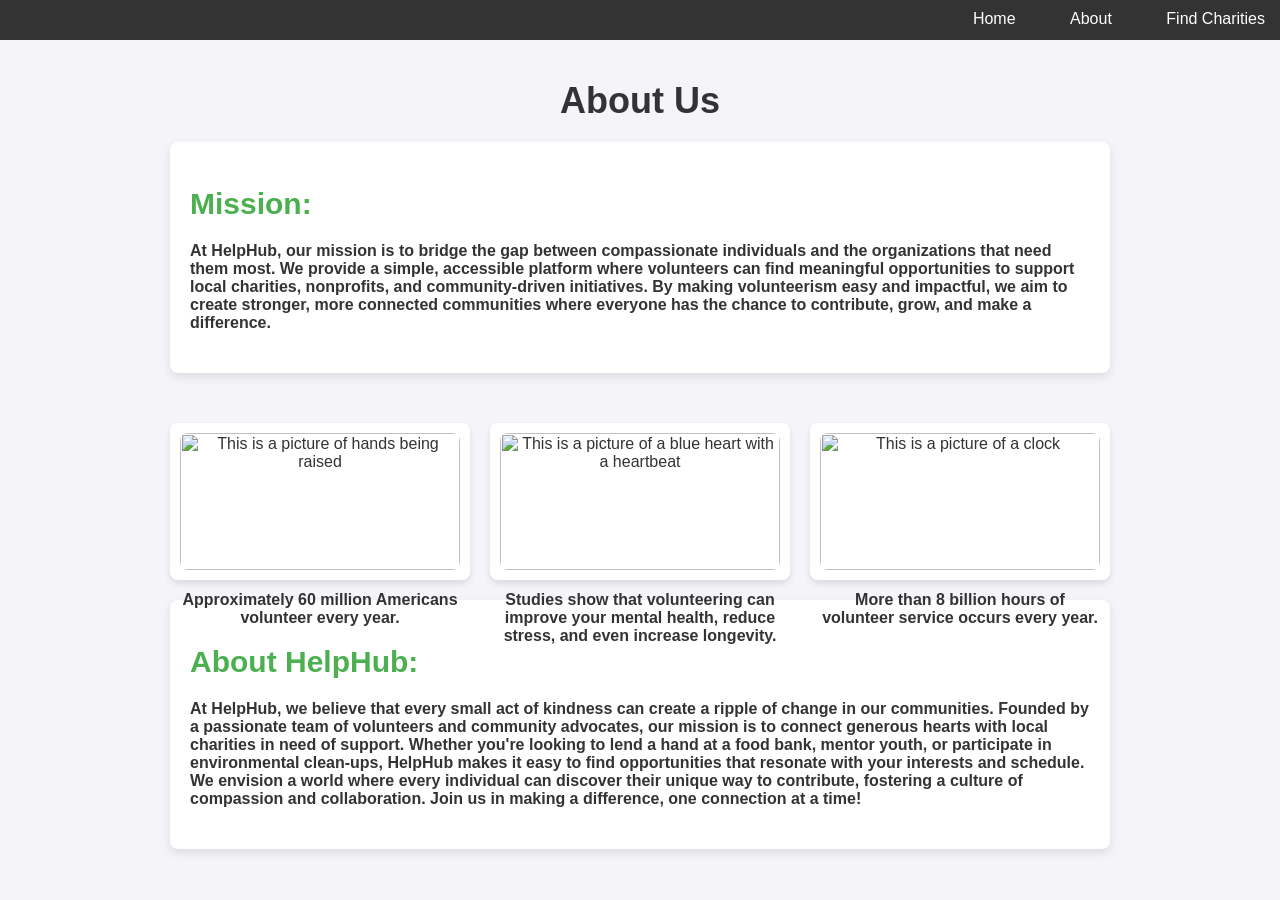
==== about.html @ 6dad2690 "Add files via upload" ====
<html>

<head>
    <title>HelpHub</title> 
    <!--<link rel="stylesheet" href="style.css">-->
</head>
<body>
    
    
     <ul id="navbar">
        <li><a href="index.html">Home</a></li>
        <li><a href="about.html">About</a></li>
        <li><a href="find.html">Find Charities</a></li>
        <link rel="stylesheet" href="style.css">
    </ul>
    <div class="titles"><h1>About Us</h1></div>
    
    <div class="about-section">
        <h2>Mission:</h2>
        <h4> At HelpHub, our mission is to bridge the gap between compassionate individuals 
        and the organizations that need them most. 
        We provide a simple, accessible platform where volunteers can find meaningful 
        opportunities to support local charities, nonprofits, and community-driven initiatives. 
        By making volunteerism easy and impactful, we aim to create stronger, more connected communities where 
        everyone has the chance to contribute, grow, and make a difference.</h4>
    </div>
    <div class="image-gallery">
        <div class="image-item">
             <img src="images/bluehands.jpeg" height="200" alt="This is a picture of hands being raised">
         <h4>Approximately 60 million Americans volunteer every year.</h4>
        </div>
        <div class="image-item">
            <img src="images/blueheart.png" height="200" alt="This is a picture of a blue heart with a heartbeat">
            <h4>Studies show that volunteering can improve your mental health, reduce stress, and even increase longevity.</h4>
       </div>
       <div class="image-item">
             <img src="images/blueclock.png" height="200" alt="This is a picture of a clock">
            <h4>More than 8 billion hours of volunteer service occurs every year.</h4>
        </div>
    </div>
    
    <div class="about-section">
        <h2>About HelpHub:</h2>
        <h4>At HelpHub, we believe that every small act of kindness 
        can create a ripple of change in our communities. 
        Founded by a passionate team of volunteers and community advocates, 
        our mission is to connect generous hearts with local charities in need of support. 
        Whether you're looking to lend a hand at a food bank, mentor youth, or participate in environmental 
        clean-ups, HelpHub makes it easy to find opportunities that resonate with your interests and schedule. 
        We envision a world where every individual can discover their unique way to contribute, fostering a 
        culture of compassion and collaboration. Join us in making a difference, one connection at a time! </h4>
    </div>
    
</body>
</html>
---- style.css ----
body{
    font-family: 'Arial', sans-serif;
    margin: 0;
    padding: 0;
    background-color: #f4f4f9; /* Light background color */
    color: #333; /* Dark text for readability */
}

/* Reset default styles for the list */
ul#navbar {
    list-style: none;        /* Remove default list styling */
    padding: 0;              /* Remove default padding */
    margin: 0;               /* Remove default margin */
    background-color: #333;  /* Set background color of the navbar */
    text-align: right;       /* Align the navbar items to the right */
    height: 40px;            /* Make the navbar skinnier by setting a fixed height */
}

/* Style the list items to be inline (horizontal) */
ul#navbar li {
    display: inline;         /* Make list items display horizontally */
    margin-left: 20px;       /* Add space between the list items */
}

/* Style the links inside the navbar */
ul#navbar li a {
    color: white;            /* White text color */
    text-decoration: none;   /* Remove the underline from links */
    font-size: 16px;         /* Font size for the links */
    padding: 10px 15px;      /* Add padding around the link text */
    display: inline-block;   /* Make links block-level elements for better padding behavior */
    border-radius: 5px;      /* Round the corners of the links */
    transition: background-color 0.3s ease; /* Smooth background transition on hover */
}

/* Change the link's background color when hovered */
ul#navbar li a:hover {
    background-color: #555;  /* Darker background color on hover */
}



/* Home Page */
.container {
    width: 100%;
    display: flex;
    flex-direction: column; /* Stack the content sections vertically */
    padding: 20px;
    gap: 20px; /* Space between items */
    min-height: 100vh; /* Ensures it takes full height of the viewport */
  }
  
  /* Content section where all text blocks are placed */
  .content {
    display: flex; /* Flex container for horizontal layout */
    flex-direction: row; /* Items will be arranged in a row */
    justify-content: flex-start;
    align-items: flex-start;
    gap: 20px; /* Creates space between the blocks */
    width: 50%;
  }
  .left-column{
    display: flex;
    flex-direction: column;
    gap: 10px;
  }
#welcome {
    font-size: 45px;               
    color: #fff;                   /* White text color */
    background: linear-gradient(#007BFF, #4CAF50);     /* Gradient background */
    padding: 15px 25px;            /* Reduced padding around the text */
    border-radius: 10px;           /* Rounded corners */
    text-align: center;              /* Center the text */
    width: 250px;                  /* Set a fixed width for the box */
    margin: 20px 10px;                /* Vertical margin */
    box-shadow: 0 4px 8px rgba(0, 0, 0, 0.1);  /* Subtle shadow around the box */
    flex: 0 0 auto;
}

.elegant-quote {
    font-size: 1.6rem;
    font-style: italic;
    line-height: 1.6;
    padding: 10px;
    margin: 20px 0px;
    max-width: 98%; /* Adjust the width to your preference */
    background-color: #f9f9f9;
    color: #333;
    position: relative;
    border-left: 5px solid #3498db; /* Blue vertical line for emphasis */
    font-family: 'Georgia', serif;
    text-align: left;
    box-shadow: 0 6px 12px rgba(0, 0, 0, 0.1);
    border-radius: 8px;
    flex: 0 0 auto;
  }
  
  .elegant-quote::before {
    content: "";
    position: absolute;
    top: 0;
    left: 0;
    width: 50%;
    height: 4px;
    background-color: #3498db; /* Matching color to the border */
    border-radius: 4px;
  }
  
  .elegant-quote::after {
    content: "";
    position: absolute;
    bottom: 0;
    left: 0;
    width: 70%;
    height: 4px;
    background-color: #3498db; /* Matching color to the border */
    border-radius: 4px;
  }
  

/* About HelpHub Section Styling */
#home-about{
    width: 550px; /* Fixed width for the third text */
    height: 300px;
    background-color: #fff;
    padding: 50px;
    font-size: 1rem;
    font-style: normal;
    border-radius: 8px;
    flex: 0 0 auto; /* Prevent this element from growing or shrinking */

    margin-left: 120px;
    margin-top: 90px;
}



/* Heading Styling */
#home-about h2 {
    font-size: 32px;                      /* Large heading font */
    color: #333;                          /* Dark text for the heading */
    font-weight: bold;                    /* Bold heading */
    margin-bottom: 20px;                  /* Space below the heading */
}

/* Paragraph Styling */
#home-about p {
    font-size: 18px;                      /* Comfortable font size for readability */
    color: #555;                          /* Slightly lighter text color */
    margin-top: 10px;                     /* Space between the heading and paragraph */
    line-height: 1.8;                     /* Better line spacing for readability */
}

/* Read More Link Styling */
#home-about a {
    display: inline-block;                /* Make the link behave like a button */
    margin-top: 15px;                     /* Space above the link */
    text-decoration: none;                /* Remove underline */
    color: #4CAF50;                       /* Green text color for the link */
    font-size: 18px;                      /* Font size for the link */
    font-weight: bold;                    /* Bold text for emphasis */
    padding: 10px 20px;                   /* Padding around the link */
    border: 2px solid #4CAF50;            /* Border to make the link look like a button */
    border-radius: 8px;                   /* Rounded corners for the link */
    transition: all 0.3s ease;            /* Smooth transition for hover effects */
}

/* Hover effect for the link */
#home-about a:hover {
    background-color: #4CAF50;           /* Green background on hover */
    color: #fff;                          /* White text on hover */
    transform: scale(1.05);               /* Slight zoom effect */
}

/* Hover effect for the container */
#home-about:hover {
    transform: translateY(-5px); /* Slight lift effect when hovering */
}

/* Optional: Dashed Border Effect (behind the box) */
#home-about::before {
    content: "";
    position: absolute;
    top: 10px;                          /* Margin for the dashed border */
    left: 10px;                         /* Margin for the dashed border */
    right: 10px;                        /* Margin for the dashed border */
    bottom: 10px;                       /* Margin for the dashed border */
    border: 1px dashed #4CAF50;         /* Dashed green border */
    border-radius: 12px;                /* Rounded corners */
    z-index: -1;                        /* Send the dashed border behind the content */
}
#home-about:focus {
    outline: 2px solid #4CAF50; /* Green outline on focus */
}



.titles h1 {
    text-align: center;
    font-size: 36px;
    color: #333;
    margin: 40px 0 20px;
}
/* Container for the entire gallery */
.image-gallery {
    display: flex; /* Use flexbox to align items horizontally */
    flex-wrap: wrap; /* Allow items to wrap to the next line if there's not enough space */
    gap: 180px; /* Add space between the items */
    justify-content: center; /* Center items horizontally */
    padding: 20px;
}

/* Each individual image item */
/* Image Gallery */
.image-gallery {
    display: flex;
    flex-wrap: wrap;
    justify-content: center;
    gap: 20px; /* Space between items */
    padding: 20px;
}

.image-item {
    background-color: white;
    border-radius: 8px; /* Rounded corners for each item */
    box-shadow: 0 4px 6px rgba(0, 0, 0, 0.1); /* Subtle shadow for depth */
    width: 280px; /* Fixed width for image items */
    text-align: center;
    padding: 10px;
    transition: transform 0.3s ease; /* Smooth hover effect */
}

.image-item:hover {
    transform: translateY(-5px); /* Slight lift effect on hover */
}

.image-item img {
    width: 100%; /* Make images fill the container */
    height: auto;
    border-radius: 8px; /* Match the rounded corners */
}

/* Links below images */
.image-item a {
    display: block;
    margin-top: 10px;
    text-decoration: none;
    color: #333;
    font-size: 18px;
    font-weight: bold;
    transition: color 0.3s ease;
}

.image-item a:hover {
    color: #007BFF; /* Change link color on hover */
}
/* Styling for the right arrow link */
/* Arrow Link Styles */
.arrow-link {
    position: absolute;
    right: 45px; /* Positioning it 10px from the right */
    bottom: -60%;    /* Positioning it vertically centered */
    transform: translateY(-50%); /* Adjusts for perfect centering */
    font-size: 50px; /* Size of the arrow */
    color: #007BFF;  /* Color of the arrow (blue) */
    text-decoration: none;  /* Removes underline */
    transition: color 0.3s ease; /* Smooth transition for color */
}

.arrow-link:hover {
    color: #f0f0f0; /* Change color on hover */
}

/* About Section */
.about-section {
    width: 80%;
    max-width: 900px;
    margin: 0 auto;
    padding: 20px;
    background-color: #fff;
    border-radius: 8px;
    box-shadow: 0 4px 10px rgba(0, 0, 0, 0.1);
    margin-bottom: 30px;
}

.about-section h2 {
    font-size: 30px;
    color: #4CAF50; /* Green color for headings */
    margin-bottom: 10px;
}

.about-section p {
    font-size: 1.2rem;
    line-height: 1.8;
    color: #555;
}

.charity-profile {
    display: flex;
    justify-content: center;
    align-items: center;
    flex-direction: column;
    margin-bottom: 40px;
}

/* Information Section */
.information-section {
    position: absolute;
    margin-top: 50px;
    width: 210px;
    padding: 5px;
    margin-right: 920px;
    bottom: -60px;
    text-align: left;
    font-size: 18px;
    display: flex;
    flex-direction: column; /* Stack the elements vertically */
    align-items: flex-start; /* Align the content to the left */
    line-height: 1.3;
    background-color: #f4f4f4; /* Light background for better contrast */
    border-radius: 8px; /* Rounded corners */
    box-shadow: 0 4px 8px rgba(0, 0, 0, 0.1); /* Soft shadow for depth */

}

.information-section h3 {
    font-size: 24px;
    margin-bottom: 10px;
    align-self: center;
    
   
}

.information-section ul {
    list-style-type: none;
}

.information-section li {
    margin-bottom: 10px;
    font-size: 15px;
    text-align: left;
}

/* Profile Image Section */
.profile-image {
    display: flex;
    justify-content: center;  /* Center the image horizontally */
    align-items: center;      /* Center the image vertically */
    width: 100%;
    height: 400px; /* Set a height for the container */
    margin-bottom: 10px;
    margin-top: 50px;
   
}

.charity-image {
    width: 95%;  /* Make the image 80% of the container's width */
    max-width: 600px;  /* Limit the maximum width */
    height: auto;  /* Keep aspect ratio */
}

/* About Section */
.charity-about {
    background-color: #f9f9f9;  /* Light background color for the section */
    padding: 30px;  /* Space inside the section */
    border-radius: 8px;  /* Rounded corners */
    box-shadow: 0 4px 8px rgba(0, 0, 0, 0.1);  /* Slight shadow for depth */
    max-width: 800px;  /* Limit the width to make it more readable */
    width: 45%;
    margin: 20px auto;  /* Center it horizontally with some margin above/below */
}

.charity-about h2 {
    font-size: 28px;  /* Larger font size for the title */
    font-weight: bold;  /* Bold font for emphasis */
    color: #333;  /* Dark text color for contrast */
    margin-bottom: 15px;  /* Space between title and content */
}

.charity-about p {
    font-size: 18px;  /* Set a readable font size for the paragraph */
    line-height: 1.6;  /* Increase line height for better readability */
    color: #555;  /* Slightly lighter text color for the body */
    margin-bottom: 20px;  /* Space below the paragraph */
}

.charity-about p a {
    color: #007bff;  /* Blue color for links */
    text-decoration: none;  /* Remove underline */
    font-weight: bold;  /* Bold text for the link */
}

.charity-about p a:hover {
    text-decoration: underline;  /* Add underline on hover for visual feedback */
    color: #0056b3;  /* Darker blue on hover */
}

/* Volunteer Button */
#volunteer-now-button {
    position: absolute;
    top: 370px;
    padding: 35px 35px;
    height: 400px;
    background-color: #007bff;
    color: white;
    border: none;
    border-radius: 5px;
    cursor: pointer;
    font-size: 18px;
    margin-left: 350px; /* Positioning it to the right */
}

#volunteer-now-button:hover {
    background-color: #0056b3;
}

/* Volunteer Form Container */
#volunteer-form-container {
    position: absolute;
    top: 230px;
    margin-left: 350px;
    display: none;
    padding: 10px;
    background-color: #f4f4f4;
    border-radius: 8px;
    box-shadow: 0 2px 10px rgba(0, 0, 0, 0.1);
    width: 220px;
    
}

/* Volunteer Form Elements */
form {
    display: flex;
    flex-direction: column;
}

form label {
    margin-bottom: 5px;
    font-weight: bold;
}

form input, form textarea, form button {
    margin-bottom: 15px;
    padding: 10px;
    font-size: 16px;
    border: 1px solid #ddd;
    border-radius: 5px;
}

form textarea {
    resize: vertical;
}

form button {
    background-color: #28a745;
    color: white;
    border: none;
    cursor: pointer;
}

form button:hover {
    background-color: #218838;
}

/* Review Section (Horizontal alignment for paragraphs) */
.review-section {
    display: flex;
    justify-content: space-between; /* Evenly space reviews */
    align-items: flex-start; /* Align items at the top of the container */
    margin-top: 70px;
    flex-wrap: wrap; /* Allow wrapping for small screens */
    gap: 20px; /* Consistent gap between items */
}

/* Review Paragraph Styling */
.review-section p {
    background-color: #fff8e1; /* Soft light yellow background */
    color: #555; /* Darker text for good readability */
    padding: 25px;
    margin:auto;
    margin-bottom: 20px;
    border-radius: 15px; /* Rounded corners */
    width: 20%; /* Default width for each review */
    height: 270px;
    align-items: center;
    box-shadow: 0 6px 18px rgba(0, 0, 0, 0.1); /* Soft shadow */
    font-size: 20px; /* Standard font size */
    line-height: 1.5; /* Increase line height for readability */
    position: relative; /* Required for absolute positioning of pseudo-elements */
    display: flex;
    flex-direction: row;
    justify-content: space-between; /* Center text vertically */
    padding-left: 40px; /* Space for the opening quotation mark */
    padding-right: 5px; /* Space for the closing quotation mark */
}

/* Odd-child background color for alternation */
.review-section p:nth-child(odd) {
    background-color: #e8f5e9; /* Soft green background */
}

/* Adding Quotation Marks Using Pseudo-elements */
.review-section p::before,
.review-section p::after {
    content: '"'; /* Adds the quotation marks */
    position: absolute;
    font-size: 2.5rem; /* Larger font size for the quotes */
    color: #666; /* Lighter color for the quotes */
}

/* Left Quotation Mark */
.review-section p::before {
    top: 10px; /* Slightly above the text */
    left: 10px; /* Place it on the left side */
}

/* Right Quotation Mark */
.review-section p::after {
    bottom: 5px; /* Slightly below the text */
    right: 35px; /* Place it on the right side */
}
/* Success Message Styling */
.success-message {
    background-color: #28a745; /* Green background for success */
    color: white; /* White text for contrast */
    font-size: 18px; /* Font size for readability */
    font-weight: bold; /* Make text bold for emphasis */
    padding: 20px; /* Add some padding for better spacing */
    border-radius: 8px; /* Rounded corners for a soft look */
    text-align: center; /* Center the text */
    box-shadow: 0 4px 10px rgba(0, 0, 0, 0.2); /* Subtle shadow for depth */
    margin-bottom: 20px; /* Space below the message */
    animation: fadeIn 0.5s ease-in-out; /* Fade-in effect */
    max-width: 600px; /* Set a max width to avoid stretching */
    width: 80%; /* Ensure it takes up most of the width */
    margin-left: auto; /* Center horizontally */
    margin-right: auto; /* Center horizontally */
}
/* Style for the 'View More' link container */
.view-more {
    text-align: center;
    margin-top: 30px;
}

/* Style for the link itself */
.view-more a {
    display: inline-block;
    padding: 12px 30px;
    font-size: 1.1em;
    font-weight: bold;
    color: #fff;
    background-color: #27ae60; /* Consistent with the green color from your design */
    text-decoration: none;
    border-radius: 5px;
    transition: background-color 0.3s ease, transform 0.2s ease;
    text-align: center;
}

/* Hover effect to match your card hover effect */
.view-more a:hover {
    background-color: #2ecc71; /* Slightly lighter green on hover */
    transform: translateY(-5px);
}

/* Optional: Add a focus effect for accessibility */
.view-more a:focus {
    outline: 2px solid #2ecc71;
    outline-offset: 4px;
}

/* Container for all the opportunities */
#opportunities-container {
    display: grid;
    grid-template-columns: repeat(auto-fill, minmax(300px, 1fr));
    gap: 20px;
    padding: 20px;
    max-width: 1200px;
    margin: 0 auto;
}

/* Individual opportunity card */
.opportunity {
    background-color: #fff;
    padding: 20px;
    border-radius: 10px;
    box-shadow: 0 4px 8px rgba(0, 0, 0, 0.1);
    transition: transform 0.2s ease-in-out;
}

.opportunity:hover {
    transform: translateY(-10px);
    box-shadow: 0 6px 12px rgba(0, 0, 0, 0.15);
}

/* Opportunity Title */
.opportunity h2 {
    font-size: 1.4em;
    color: #2c3e50;
    margin-bottom: 10px;
}

/* Style for the organization name and link */
.opportunity a {
    color: #007bff;
    text-decoration: none;
    font-weight: bold;
}

.opportunity a:hover {
    text-decoration: underline;
}

/* Paragraph styles */
.opportunity p {
    font-size: 1em;
    margin: 10px 0;
    line-height: 1.6;
}

/* Emphasize labels */
.opportunity p strong {
    color: #2c3e50;
}

/* Activity and location styles */
.opportunity .activity,
.opportunity .location {
    font-size: 0.9em;
    color: #7f8c8d;
    margin-bottom: 10px;
}

/* Footer link to "More Info" */
.opportunity a.more-info {
    display: inline-block;
    margin-top: 15px;
    font-weight: 500;
    color: #27ae60;
    text-decoration: none;
    padding: 8px 16px;
    border-radius: 5px;
    background-color: #ecf8e2;
}

.opportunity a.more-info:hover {
    background-color: #d4e9c8;
}

/* Fade-in animation for smooth entrance */
@keyframes fadeIn {
    0% {
        opacity: 0;
        transform: translateY(10px);
    }
    100% {
        opacity: 1;
        transform: translateY(0);
    }
}



/* Responsive Design */
@media (max-width: 768px) {
    /* Adjust title size on smaller screens */
    .titles h1 {
        font-size: 32px;
    }

    /* Center the image and adjust the size */
    .profile-image {
        margin-bottom: 20px;
    }

    .charity-image {
        width: 100%;
        max-width: 100%;
    }

    /* Adjust the layout of the about and information sections */
    .about-section, .information-section {
        width: 90%;
        margin: 20px auto;
    }

    /* Smaller font for information section on mobile */
    .information-section h3 {
        font-size: 20px;
    }
}





/* Responsiveness for Smaller Screens */
@media (max-width: 768px) {
    .image-gallery {
        flex-direction: column;
        align-items: center;
    }

    .image-item {
        width: 90%; /* Allow images to take up most of the screen on small devices */
    }

    .titles h1 {
        font-size: 28px; /* Make the title smaller on small screens */
    }
}

@media (max-width: 480px) {
    #navbar {
        flex-direction: column;
        align-items: center;
    }

    #navbar li {
        margin: 10px 0;
    }

    .titles h1 {
        font-size: 24px; /* Further reduce font size for very small screens */
    }
}
/* Optional: Responsive navbar */
@media (max-width: 768px) {
    ul#navbar {
        text-align: left;      /* Align navbar items to the left on small screens */
    }

    ul#navbar li {
        display: block;        /* Stack navbar items vertically on small screens */
        margin: 10px 0;         /* Add space between items vertically */
    }
}
---- style.css ----
body{
    font-family: 'Arial', sans-serif;
    margin: 0;
    padding: 0;
    background-color: #f4f4f9; /* Light background color */
    color: #333; /* Dark text for readability */
}

/* Reset default styles for the list */
ul#navbar {
    list-style: none;        /* Remove default list styling */
    padding: 0;              /* Remove default padding */
    margin: 0;               /* Remove default margin */
    background-color: #333;  /* Set background color of the navbar */
    text-align: right;       /* Align the navbar items to the right */
    height: 40px;            /* Make the navbar skinnier by setting a fixed height */
}

/* Style the list items to be inline (horizontal) */
ul#navbar li {
    display: inline;         /* Make list items display horizontally */
    margin-left: 20px;       /* Add space between the list items */
}

/* Style the links inside the navbar */
ul#navbar li a {
    color: white;            /* White text color */
    text-decoration: none;   /* Remove the underline from links */
    font-size: 16px;         /* Font size for the links */
    padding: 10px 15px;      /* Add padding around the link text */
    display: inline-block;   /* Make links block-level elements for better padding behavior */
    border-radius: 5px;      /* Round the corners of the links */
    transition: background-color 0.3s ease; /* Smooth background transition on hover */
}

/* Change the link's background color when hovered */
ul#navbar li a:hover {
    background-color: #555;  /* Darker background color on hover */
}



/* Home Page */
.container {
    width: 100%;
    display: flex;
    flex-direction: column; /* Stack the content sections vertically */
    padding: 20px;
    gap: 20px; /* Space between items */
    min-height: 100vh; /* Ensures it takes full height of the viewport */
  }
  
  /* Content section where all text blocks are placed */
  .content {
    display: flex; /* Flex container for horizontal layout */
    flex-direction: row; /* Items will be arranged in a row */
    justify-content: flex-start;
    align-items: flex-start;
    gap: 20px; /* Creates space between the blocks */
    width: 50%;
  }
  .left-column{
    display: flex;
    flex-direction: column;
    gap: 10px;
  }
#welcome {
    font-size: 45px;               
    color: #fff;                   /* White text color */
    background: linear-gradient(#007BFF, #4CAF50);     /* Gradient background */
    padding: 15px 25px;            /* Reduced padding around the text */
    border-radius: 10px;           /* Rounded corners */
    text-align: center;              /* Center the text */
    width: 250px;                  /* Set a fixed width for the box */
    margin: 20px 10px;                /* Vertical margin */
    box-shadow: 0 4px 8px rgba(0, 0, 0, 0.1);  /* Subtle shadow around the box */
    flex: 0 0 auto;
}

.elegant-quote {
    font-size: 1.6rem;
    font-style: italic;
    line-height: 1.6;
    padding: 10px;
    margin: 20px 0px;
    max-width: 98%; /* Adjust the width to your preference */
    background-color: #f9f9f9;
    color: #333;
    position: relative;
    border-left: 5px solid #3498db; /* Blue vertical line for emphasis */
    font-family: 'Georgia', serif;
    text-align: left;
    box-shadow: 0 6px 12px rgba(0, 0, 0, 0.1);
    border-radius: 8px;
    flex: 0 0 auto;
  }
  
  .elegant-quote::before {
    content: "";
    position: absolute;
    top: 0;
    left: 0;
    width: 50%;
    height: 4px;
    background-color: #3498db; /* Matching color to the border */
    border-radius: 4px;
  }
  
  .elegant-quote::after {
    content: "";
    position: absolute;
    bottom: 0;
    left: 0;
    width: 70%;
    height: 4px;
    background-color: #3498db; /* Matching color to the border */
    border-radius: 4px;
  }
  

/* About HelpHub Section Styling */
#home-about{
    width: 550px; /* Fixed width for the third text */
    height: 300px;
    background-color: #fff;
    padding: 50px;
    font-size: 1rem;
    font-style: normal;
    border-radius: 8px;
    flex: 0 0 auto; /* Prevent this element from growing or shrinking */

    margin-left: 120px;
    margin-top: 90px;
}



/* Heading Styling */
#home-about h2 {
    font-size: 32px;                      /* Large heading font */
    color: #333;                          /* Dark text for the heading */
    font-weight: bold;                    /* Bold heading */
    margin-bottom: 20px;                  /* Space below the heading */
}

/* Paragraph Styling */
#home-about p {
    font-size: 18px;                      /* Comfortable font size for readability */
    color: #555;                          /* Slightly lighter text color */
    margin-top: 10px;                     /* Space between the heading and paragraph */
    line-height: 1.8;                     /* Better line spacing for readability */
}

/* Read More Link Styling */
#home-about a {
    display: inline-block;                /* Make the link behave like a button */
    margin-top: 15px;                     /* Space above the link */
    text-decoration: none;                /* Remove underline */
    color: #4CAF50;                       /* Green text color for the link */
    font-size: 18px;                      /* Font size for the link */
    font-weight: bold;                    /* Bold text for emphasis */
    padding: 10px 20px;                   /* Padding around the link */
    border: 2px solid #4CAF50;            /* Border to make the link look like a button */
    border-radius: 8px;                   /* Rounded corners for the link */
    transition: all 0.3s ease;            /* Smooth transition for hover effects */
}

/* Hover effect for the link */
#home-about a:hover {
    background-color: #4CAF50;           /* Green background on hover */
    color: #fff;                          /* White text on hover */
    transform: scale(1.05);               /* Slight zoom effect */
}

/* Hover effect for the container */
#home-about:hover {
    transform: translateY(-5px); /* Slight lift effect when hovering */
}

/* Optional: Dashed Border Effect (behind the box) */
#home-about::before {
    content: "";
    position: absolute;
    top: 10px;                          /* Margin for the dashed border */
    left: 10px;                         /* Margin for the dashed border */
    right: 10px;                        /* Margin for the dashed border */
    bottom: 10px;                       /* Margin for the dashed border */
    border: 1px dashed #4CAF50;         /* Dashed green border */
    border-radius: 12px;                /* Rounded corners */
    z-index: -1;                        /* Send the dashed border behind the content */
}
#home-about:focus {
    outline: 2px solid #4CAF50; /* Green outline on focus */
}



.titles h1 {
    text-align: center;
    font-size: 36px;
    color: #333;
    margin: 40px 0 20px;
}
/* Container for the entire gallery */
.image-gallery {
    display: flex; /* Use flexbox to align items horizontally */
    flex-wrap: wrap; /* Allow items to wrap to the next line if there's not enough space */
    gap: 180px; /* Add space between the items */
    justify-content: center; /* Center items horizontally */
    padding: 20px;
}

/* Each individual image item */
/* Image Gallery */
.image-gallery {
    display: flex;
    flex-wrap: wrap;
    justify-content: center;
    gap: 20px; /* Space between items */
    padding: 20px;
}

.image-item {
    background-color: white;
    border-radius: 8px; /* Rounded corners for each item */
    box-shadow: 0 4px 6px rgba(0, 0, 0, 0.1); /* Subtle shadow for depth */
    width: 280px; /* Fixed width for image items */
    text-align: center;
    padding: 10px;
    transition: transform 0.3s ease; /* Smooth hover effect */
}

.image-item:hover {
    transform: translateY(-5px); /* Slight lift effect on hover */
}

.image-item img {
    width: 100%; /* Make images fill the container */
    height: auto;
    border-radius: 8px; /* Match the rounded corners */
}

/* Links below images */
.image-item a {
    display: block;
    margin-top: 10px;
    text-decoration: none;
    color: #333;
    font-size: 18px;
    font-weight: bold;
    transition: color 0.3s ease;
}

.image-item a:hover {
    color: #007BFF; /* Change link color on hover */
}
/* Styling for the right arrow link */
/* Arrow Link Styles */
.arrow-link {
    position: absolute;
    right: 45px; /* Positioning it 10px from the right */
    bottom: -60%;    /* Positioning it vertically centered */
    transform: translateY(-50%); /* Adjusts for perfect centering */
    font-size: 50px; /* Size of the arrow */
    color: #007BFF;  /* Color of the arrow (blue) */
    text-decoration: none;  /* Removes underline */
    transition: color 0.3s ease; /* Smooth transition for color */
}

.arrow-link:hover {
    color: #f0f0f0; /* Change color on hover */
}

/* About Section */
.about-section {
    width: 80%;
    max-width: 900px;
    margin: 0 auto;
    padding: 20px;
    background-color: #fff;
    border-radius: 8px;
    box-shadow: 0 4px 10px rgba(0, 0, 0, 0.1);
    margin-bottom: 30px;
}

.about-section h2 {
    font-size: 30px;
    color: #4CAF50; /* Green color for headings */
    margin-bottom: 10px;
}

.about-section p {
    font-size: 1.2rem;
    line-height: 1.8;
    color: #555;
}

.charity-profile {
    display: flex;
    justify-content: center;
    align-items: center;
    flex-direction: column;
    margin-bottom: 40px;
}

/* Information Section */
.information-section {
    position: absolute;
    margin-top: 50px;
    width: 210px;
    padding: 5px;
    margin-right: 920px;
    bottom: -60px;
    text-align: left;
    font-size: 18px;
    display: flex;
    flex-direction: column; /* Stack the elements vertically */
    align-items: flex-start; /* Align the content to the left */
    line-height: 1.3;
    background-color: #f4f4f4; /* Light background for better contrast */
    border-radius: 8px; /* Rounded corners */
    box-shadow: 0 4px 8px rgba(0, 0, 0, 0.1); /* Soft shadow for depth */

}

.information-section h3 {
    font-size: 24px;
    margin-bottom: 10px;
    align-self: center;
    
   
}

.information-section ul {
    list-style-type: none;
}

.information-section li {
    margin-bottom: 10px;
    font-size: 15px;
    text-align: left;
}

/* Profile Image Section */
.profile-image {
    display: flex;
    justify-content: center;  /* Center the image horizontally */
    align-items: center;      /* Center the image vertically */
    width: 100%;
    height: 400px; /* Set a height for the container */
    margin-bottom: 10px;
    margin-top: 50px;
   
}

.charity-image {
    width: 95%;  /* Make the image 80% of the container's width */
    max-width: 600px;  /* Limit the maximum width */
    height: auto;  /* Keep aspect ratio */
}

/* About Section */
.charity-about {
    background-color: #f9f9f9;  /* Light background color for the section */
    padding: 30px;  /* Space inside the section */
    border-radius: 8px;  /* Rounded corners */
    box-shadow: 0 4px 8px rgba(0, 0, 0, 0.1);  /* Slight shadow for depth */
    max-width: 800px;  /* Limit the width to make it more readable */
    width: 45%;
    margin: 20px auto;  /* Center it horizontally with some margin above/below */
}

.charity-about h2 {
    font-size: 28px;  /* Larger font size for the title */
    font-weight: bold;  /* Bold font for emphasis */
    color: #333;  /* Dark text color for contrast */
    margin-bottom: 15px;  /* Space between title and content */
}

.charity-about p {
    font-size: 18px;  /* Set a readable font size for the paragraph */
    line-height: 1.6;  /* Increase line height for better readability */
    color: #555;  /* Slightly lighter text color for the body */
    margin-bottom: 20px;  /* Space below the paragraph */
}

.charity-about p a {
    color: #007bff;  /* Blue color for links */
    text-decoration: none;  /* Remove underline */
    font-weight: bold;  /* Bold text for the link */
}

.charity-about p a:hover {
    text-decoration: underline;  /* Add underline on hover for visual feedback */
    color: #0056b3;  /* Darker blue on hover */
}

/* Volunteer Button */
#volunteer-now-button {
    position: absolute;
    top: 370px;
    padding: 35px 35px;
    height: 400px;
    background-color: #007bff;
    color: white;
    border: none;
    border-radius: 5px;
    cursor: pointer;
    font-size: 18px;
    margin-left: 350px; /* Positioning it to the right */
}

#volunteer-now-button:hover {
    background-color: #0056b3;
}

/* Volunteer Form Container */
#volunteer-form-container {
    position: absolute;
    top: 230px;
    margin-left: 350px;
    display: none;
    padding: 10px;
    background-color: #f4f4f4;
    border-radius: 8px;
    box-shadow: 0 2px 10px rgba(0, 0, 0, 0.1);
    width: 220px;
    
}

/* Volunteer Form Elements */
form {
    display: flex;
    flex-direction: column;
}

form label {
    margin-bottom: 5px;
    font-weight: bold;
}

form input, form textarea, form button {
    margin-bottom: 15px;
    padding: 10px;
    font-size: 16px;
    border: 1px solid #ddd;
    border-radius: 5px;
}

form textarea {
    resize: vertical;
}

form button {
    background-color: #28a745;
    color: white;
    border: none;
    cursor: pointer;
}

form button:hover {
    background-color: #218838;
}

/* Review Section (Horizontal alignment for paragraphs) */
.review-section {
    display: flex;
    justify-content: space-between; /* Evenly space reviews */
    align-items: flex-start; /* Align items at the top of the container */
    margin-top: 70px;
    flex-wrap: wrap; /* Allow wrapping for small screens */
    gap: 20px; /* Consistent gap between items */
}

/* Review Paragraph Styling */
.review-section p {
    background-color: #fff8e1; /* Soft light yellow background */
    color: #555; /* Darker text for good readability */
    padding: 25px;
    margin:auto;
    margin-bottom: 20px;
    border-radius: 15px; /* Rounded corners */
    width: 20%; /* Default width for each review */
    height: 270px;
    align-items: center;
    box-shadow: 0 6px 18px rgba(0, 0, 0, 0.1); /* Soft shadow */
    font-size: 20px; /* Standard font size */
    line-height: 1.5; /* Increase line height for readability */
    position: relative; /* Required for absolute positioning of pseudo-elements */
    display: flex;
    flex-direction: row;
    justify-content: space-between; /* Center text vertically */
    padding-left: 40px; /* Space for the opening quotation mark */
    padding-right: 5px; /* Space for the closing quotation mark */
}

/* Odd-child background color for alternation */
.review-section p:nth-child(odd) {
    background-color: #e8f5e9; /* Soft green background */
}

/* Adding Quotation Marks Using Pseudo-elements */
.review-section p::before,
.review-section p::after {
    content: '"'; /* Adds the quotation marks */
    position: absolute;
    font-size: 2.5rem; /* Larger font size for the quotes */
    color: #666; /* Lighter color for the quotes */
}

/* Left Quotation Mark */
.review-section p::before {
    top: 10px; /* Slightly above the text */
    left: 10px; /* Place it on the left side */
}

/* Right Quotation Mark */
.review-section p::after {
    bottom: 5px; /* Slightly below the text */
    right: 35px; /* Place it on the right side */
}
/* Success Message Styling */
.success-message {
    background-color: #28a745; /* Green background for success */
    color: white; /* White text for contrast */
    font-size: 18px; /* Font size for readability */
    font-weight: bold; /* Make text bold for emphasis */
    padding: 20px; /* Add some padding for better spacing */
    border-radius: 8px; /* Rounded corners for a soft look */
    text-align: center; /* Center the text */
    box-shadow: 0 4px 10px rgba(0, 0, 0, 0.2); /* Subtle shadow for depth */
    margin-bottom: 20px; /* Space below the message */
    animation: fadeIn 0.5s ease-in-out; /* Fade-in effect */
    max-width: 600px; /* Set a max width to avoid stretching */
    width: 80%; /* Ensure it takes up most of the width */
    margin-left: auto; /* Center horizontally */
    margin-right: auto; /* Center horizontally */
}
/* Style for the 'View More' link container */
.view-more {
    text-align: center;
    margin-top: 30px;
}

/* Style for the link itself */
.view-more a {
    display: inline-block;
    padding: 12px 30px;
    font-size: 1.1em;
    font-weight: bold;
    color: #fff;
    background-color: #27ae60; /* Consistent with the green color from your design */
    text-decoration: none;
    border-radius: 5px;
    transition: background-color 0.3s ease, transform 0.2s ease;
    text-align: center;
}

/* Hover effect to match your card hover effect */
.view-more a:hover {
    background-color: #2ecc71; /* Slightly lighter green on hover */
    transform: translateY(-5px);
}

/* Optional: Add a focus effect for accessibility */
.view-more a:focus {
    outline: 2px solid #2ecc71;
    outline-offset: 4px;
}

/* Container for all the opportunities */
#opportunities-container {
    display: grid;
    grid-template-columns: repeat(auto-fill, minmax(300px, 1fr));
    gap: 20px;
    padding: 20px;
    max-width: 1200px;
    margin: 0 auto;
}

/* Individual opportunity card */
.opportunity {
    background-color: #fff;
    padding: 20px;
    border-radius: 10px;
    box-shadow: 0 4px 8px rgba(0, 0, 0, 0.1);
    transition: transform 0.2s ease-in-out;
}

.opportunity:hover {
    transform: translateY(-10px);
    box-shadow: 0 6px 12px rgba(0, 0, 0, 0.15);
}

/* Opportunity Title */
.opportunity h2 {
    font-size: 1.4em;
    color: #2c3e50;
    margin-bottom: 10px;
}

/* Style for the organization name and link */
.opportunity a {
    color: #007bff;
    text-decoration: none;
    font-weight: bold;
}

.opportunity a:hover {
    text-decoration: underline;
}

/* Paragraph styles */
.opportunity p {
    font-size: 1em;
    margin: 10px 0;
    line-height: 1.6;
}

/* Emphasize labels */
.opportunity p strong {
    color: #2c3e50;
}

/* Activity and location styles */
.opportunity .activity,
.opportunity .location {
    font-size: 0.9em;
    color: #7f8c8d;
    margin-bottom: 10px;
}

/* Footer link to "More Info" */
.opportunity a.more-info {
    display: inline-block;
    margin-top: 15px;
    font-weight: 500;
    color: #27ae60;
    text-decoration: none;
    padding: 8px 16px;
    border-radius: 5px;
    background-color: #ecf8e2;
}

.opportunity a.more-info:hover {
    background-color: #d4e9c8;
}

/* Fade-in animation for smooth entrance */
@keyframes fadeIn {
    0% {
        opacity: 0;
        transform: translateY(10px);
    }
    100% {
        opacity: 1;
        transform: translateY(0);
    }
}



/* Responsive Design */
@media (max-width: 768px) {
    /* Adjust title size on smaller screens */
    .titles h1 {
        font-size: 32px;
    }

    /* Center the image and adjust the size */
    .profile-image {
        margin-bottom: 20px;
    }

    .charity-image {
        width: 100%;
        max-width: 100%;
    }

    /* Adjust the layout of the about and information sections */
    .about-section, .information-section {
        width: 90%;
        margin: 20px auto;
    }

    /* Smaller font for information section on mobile */
    .information-section h3 {
        font-size: 20px;
    }
}





/* Responsiveness for Smaller Screens */
@media (max-width: 768px) {
    .image-gallery {
        flex-direction: column;
        align-items: center;
    }

    .image-item {
        width: 90%; /* Allow images to take up most of the screen on small devices */
    }

    .titles h1 {
        font-size: 28px; /* Make the title smaller on small screens */
    }
}

@media (max-width: 480px) {
    #navbar {
        flex-direction: column;
        align-items: center;
    }

    #navbar li {
        margin: 10px 0;
    }

    .titles h1 {
        font-size: 24px; /* Further reduce font size for very small screens */
    }
}
/* Optional: Responsive navbar */
@media (max-width: 768px) {
    ul#navbar {
        text-align: left;      /* Align navbar items to the left on small screens */
    }

    ul#navbar li {
        display: block;        /* Stack navbar items vertically on small screens */
        margin: 10px 0;         /* Add space between items vertically */
    }
}
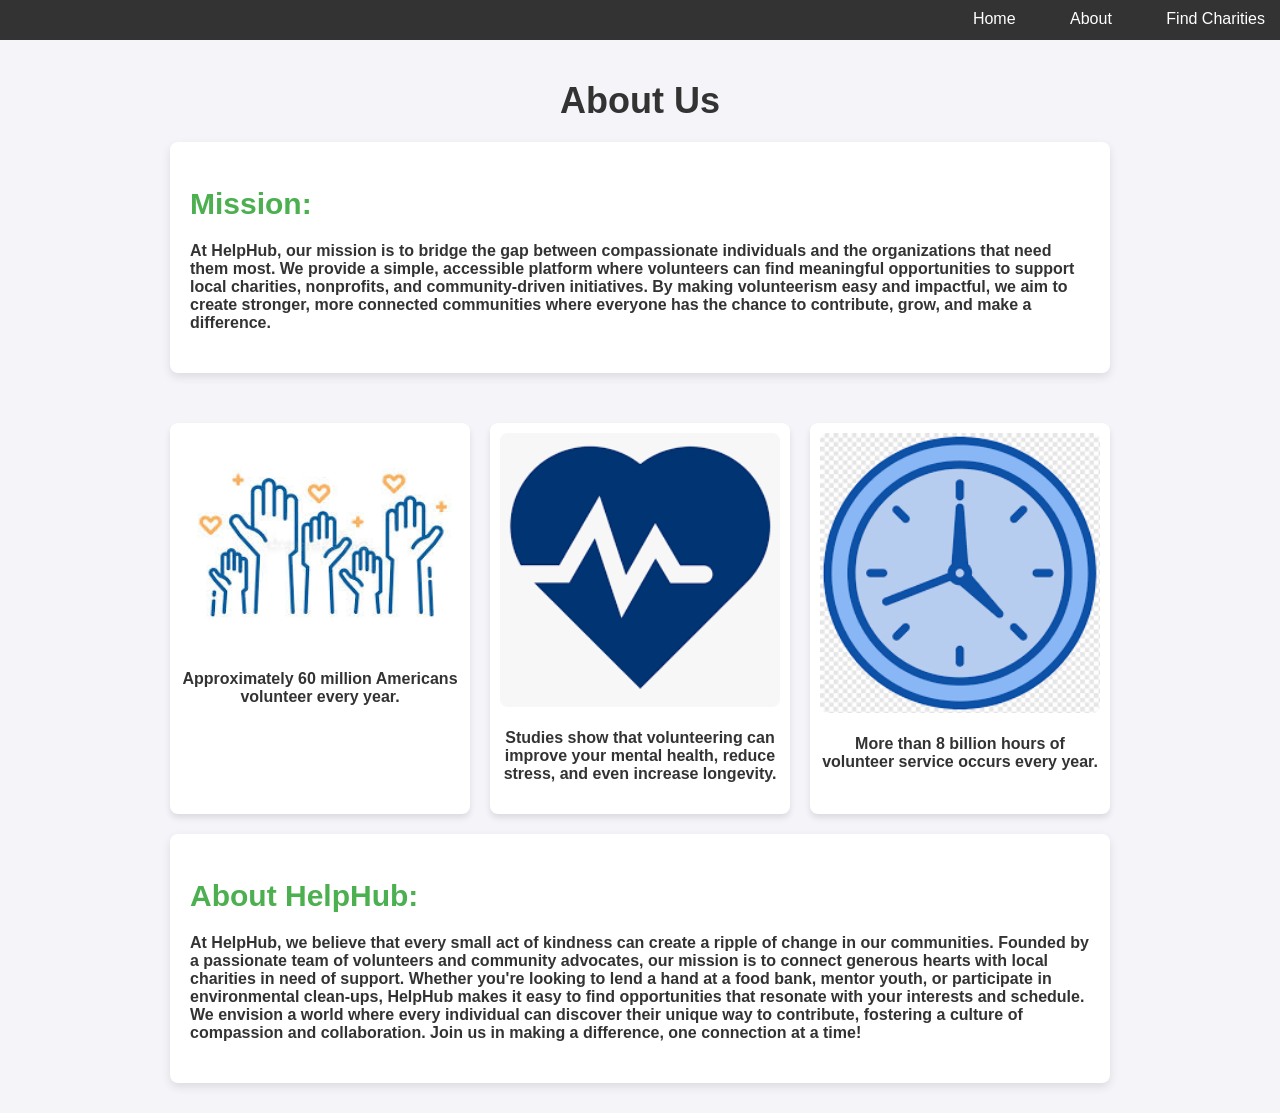
==== commit 70a14878: "Update about.html" ====
--- a/about.html
+++ b/about.html
@@ -26,15 +26,15 @@
     </div>
     <div class="image-gallery">
         <div class="image-item">
-             <img src="images/bluehands.jpeg" height="200" alt="This is a picture of hands being raised">
+             <img src="bluehands.jpeg" height="200" alt="This is a picture of hands being raised">
          <h4>Approximately 60 million Americans volunteer every year.</h4>
         </div>
         <div class="image-item">
-            <img src="images/blueheart.png" height="200" alt="This is a picture of a blue heart with a heartbeat">
+            <img src="blueheart.png" height="200" alt="This is a picture of a blue heart with a heartbeat">
             <h4>Studies show that volunteering can improve your mental health, reduce stress, and even increase longevity.</h4>
        </div>
        <div class="image-item">
-             <img src="images/blueclock.png" height="200" alt="This is a picture of a clock">
+             <img src="blueclock.png" height="200" alt="This is a picture of a clock">
             <h4>More than 8 billion hours of volunteer service occurs every year.</h4>
         </div>
     </div>
@@ -52,4 +52,4 @@
     </div>
     
 </body>
-</html>+</html>
